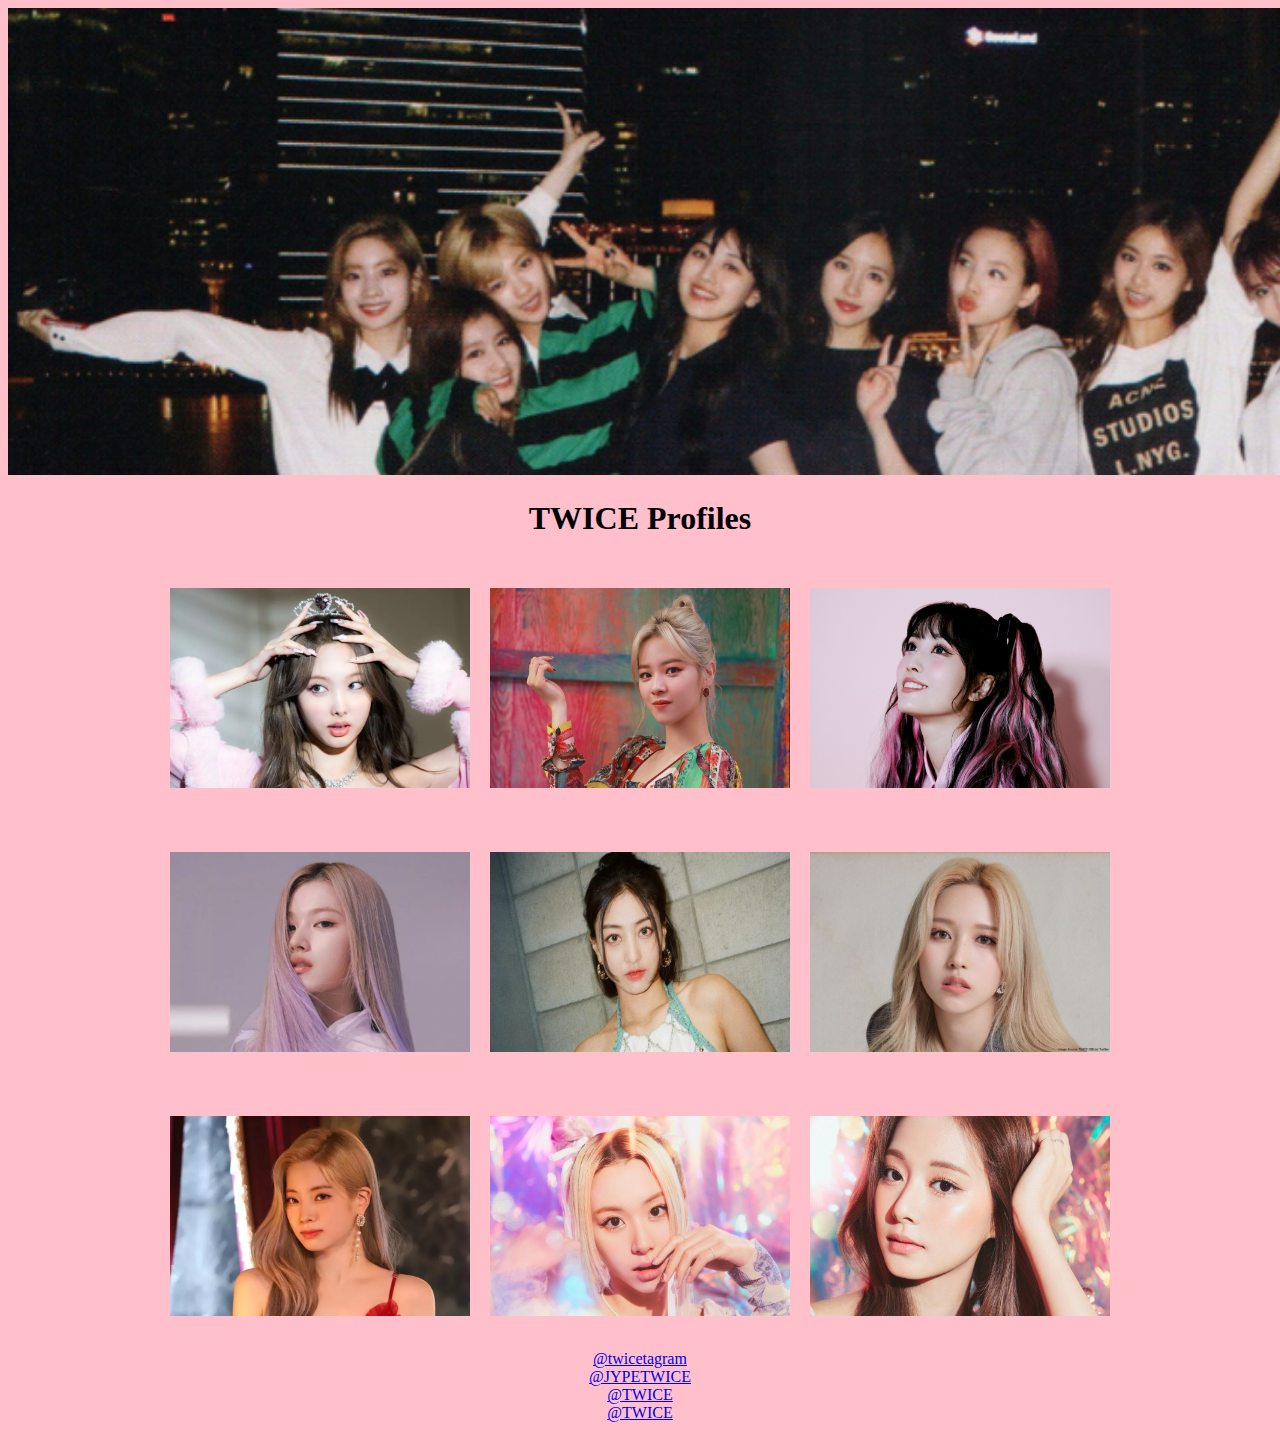
==== index.html @ ebfd47a9 "first commit" ====
<!DOCTYPE html>
<html lang="en">
<head>
    <meta charset="UTF-8">
    <meta http-equiv="X-UA-Compatible" content="IE=edge">
    <meta name="viewport" content="width=device-width, initial-scale=1.0">
    <link rel="stylesheet" href="style.css">
    <title>TWICE Profiles</title>
</head>
        
          
<body>
    <img src="images/twicegrouphug.jpg" alt="TWICE" width="1920">
    <h1>TWICE Profiles</h1>

    <div class="displayFlex">
        <a class="pictureIDK" href=nayeon.html> <img src="images/nayeon.jpg" alt="NAYEON" title="NAYEON" width="300" height="200"> </a>
        <br>

        <br>
        <a class="pictureIDK" href=jeongyeon.html> <img src="images/jeongyeon.jpg" alt="JEONGYEON" title="JEONGYEON" width="300" height="200"> </a>
        <br>

        <br>
        <a class="pictureIDK" href=momo.html> <img src="images/momo.jpg" alt="MOMO" title="MOMO" width="300" height="200"> </a>
    </div>
    
    <div class="displayFlex">
        <br>
        <a class="pictureIDK" href=sana.html> <img src="images/sana.jpg" alt="SANA" title="SANA" width="300" height="200"> </a>
        <br>

        <br>
        <a class="pictureIDK" href=jihyo.html> <img src="images/jihyo.jpg" alt="JIHYO" title="JIHYO" width="300" height="200"> </a>
        <br>

        <br>
        <a class="pictureIDK" href=mina.html> <img src="images/mina.jpg" alt="MINA" title="MINA" width="300" height="200"> </a>
        <br>

    </div>
    <div class="displayFlex">
        <br>
        <a class="pictureIDK" href=dahyun.html> <img src="images/dahyun.jpg" alt="DAHYUN" title="DAHYUN" width="300" height="200"> </a>
        <br>

        <br>
        <a class="pictureIDK" href=chaeyoung.html> <img src="images/chaeyoung.jpg" alt="CHAEYOUNG" title="CHAEYOUNG" width="300" height="200"> </a>
        <br>

        <br>
        <a class="pictureIDK" href=tzuyu.html> <img src="images/tzuyu.jpg" alt="TZUYU" title="TZUYU" width="300" height="200"> </a>
        <br>

        <br>
    </div>


    <div class="displaymid">
        <a href= https://www.instagram.com/twicetagram> @twicetagram </a>  
        <br>

        <a href= https://twitter.com/jypetwice> @JYPETWICE </a> 
        <br>
        
        <a href= https://open.spotify.com/artist/7n2Ycct7Beij7Dj7meI4X0> @TWICE </a> 
        <br>

        <a href= https://www.youtube.com/channel/UCzgxx_DM2Dcb9Y1spb9mUJA> @TWICE </a>  
    </div>


</body>
</html>
---- style.css ----
body
{
background-color: pink;
}

h1
{
    display: flex;
    justify-content: center;
}

.pictureIDK {
    padding: 10px;
}

.displayFlex{
    display: flex;
    justify-content: center;
    flex-direction: row;
    padding: 20px;
}

.displaymid{
    text-align: center;
}
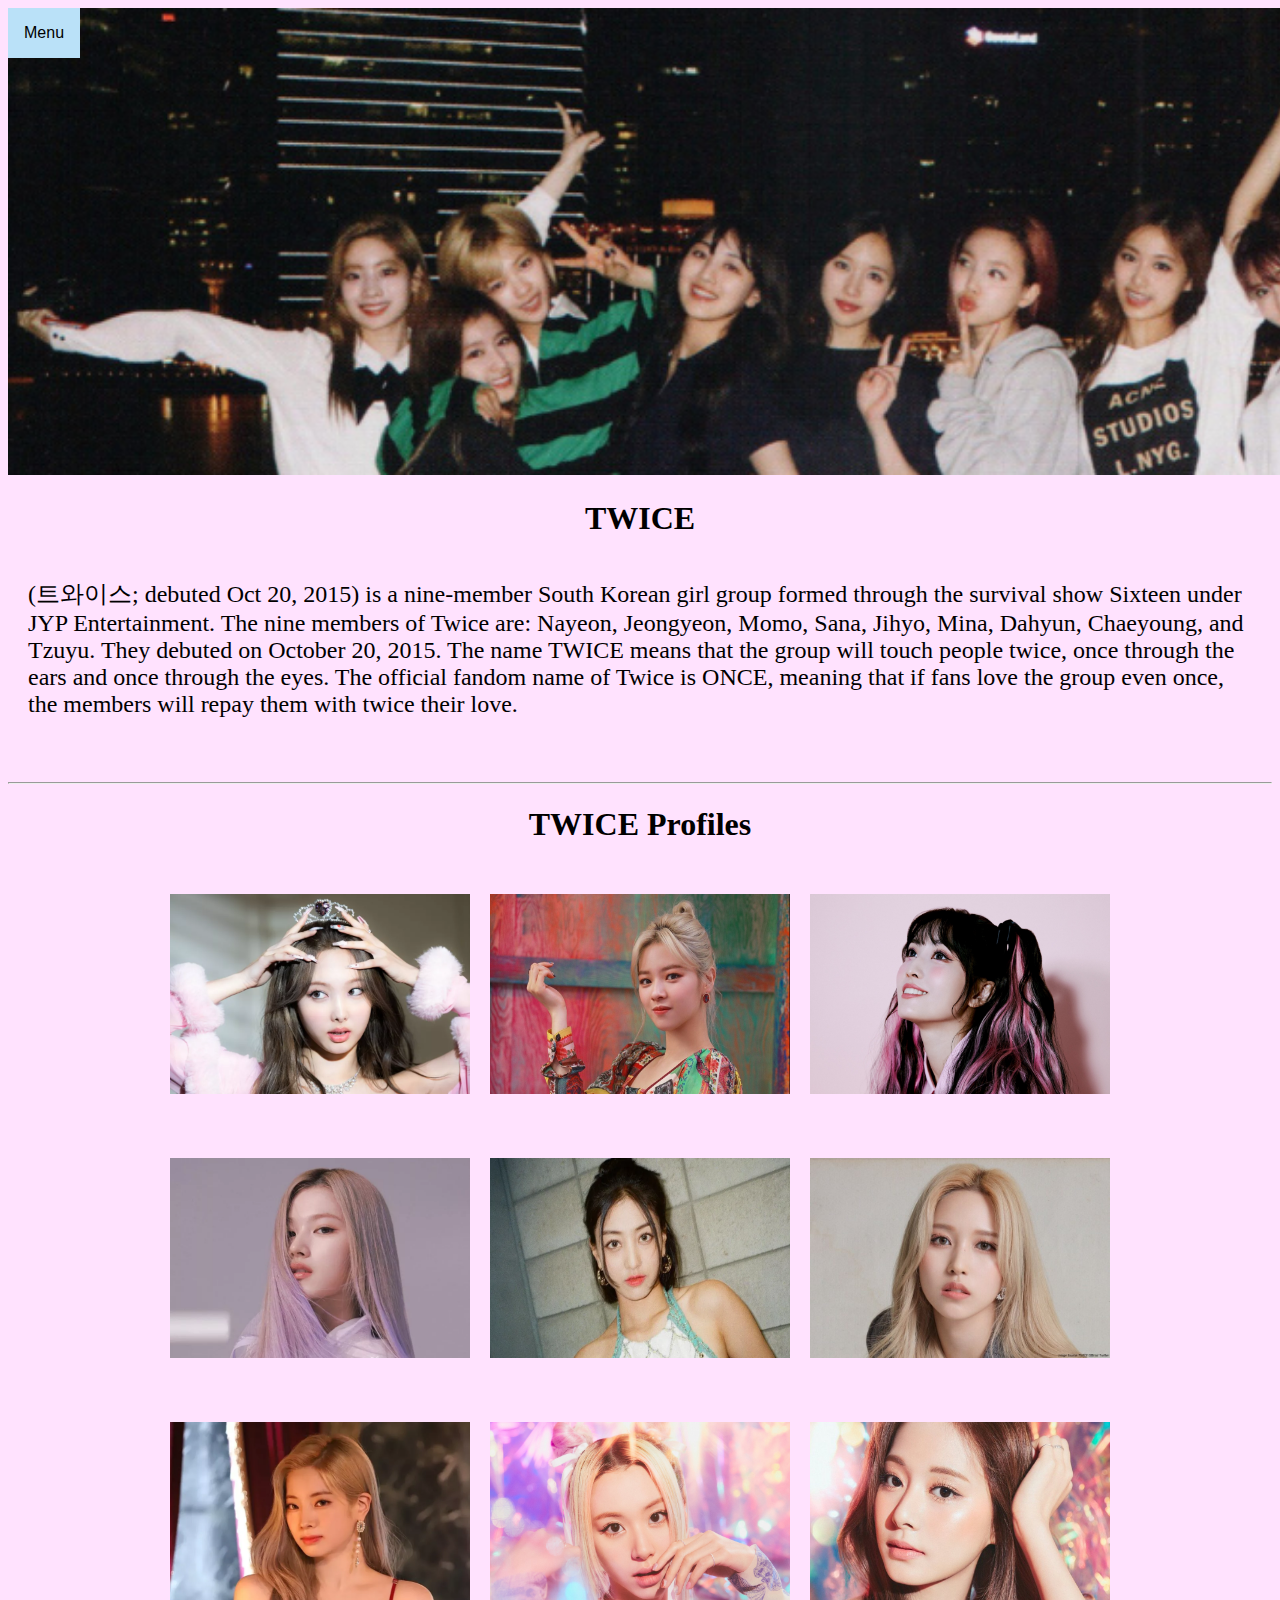
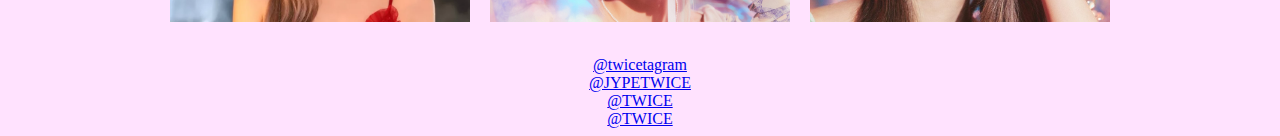
==== commit ac1f2079: "progress" ====
--- a/index.html
+++ b/index.html
@@ -11,6 +11,37 @@
           
 <body>
     <img src="images/twicegrouphug.jpg" alt="TWICE" width="1920">
+
+    <div class="dropdown">
+        <button class="dropbtn">Menu</button>
+        <div class="dropdown-content">
+          <a href="nayeon.html">Nayeon</a>
+          <a href="jeongyeon.html">Jeongyeon</a>
+          <a href="momo.html">Momo</a>
+          <a href="sana.html">Sana</a>
+          <a href="jihyo.html">Jihyo</a>
+          <a href="mina.html">Mina</a>
+          <a href="dahyun.html">Dahyun</a>
+          <a href="chaeyoung.html">Chaeyoung</a>
+          <a href="tzuyu.html">Tzuyu</a>
+          <a href="popalbum.html">Popular Albums</a>
+        </div>
+      </div>
+
+
+    <h1>TWICE</h1>
+    <div class="displayFlex fontbig" >
+    (트와이스; debuted Oct 20, 2015) is a nine-member South Korean girl group formed through the survival show Sixteen under JYP Entertainment.
+     The nine members of Twice are: Nayeon, Jeongyeon, Momo, Sana, Jihyo, Mina, Dahyun, Chaeyoung, and Tzuyu.  
+    They debuted on October 20, 2015.
+    The name TWICE means that the group will touch people twice, once through the ears and once through the eyes. 
+    The official fandom name of Twice is ONCE, meaning that if fans love the group even once, the members will repay them with twice their love.
+</div>
+
+<br>
+<br>
+<hr>
+
     <h1>TWICE Profiles</h1>
 
     <div class="displayFlex">
--- a/style.css
+++ b/style.css
@@ -1,6 +1,6 @@
 body
 {
-background-color: pink;
+background-color: #FFE2FE;
 }
 
 h1
@@ -22,4 +22,44 @@
 
 .displaymid{
     text-align: center;
-}+}
+
+.fontbig{
+font-size: x-large;
+}
+
+
+.dropbtn {
+    background-color: rgb(186, 225, 248);
+    color: black;
+    padding: 16px;
+    font-size: 16px;
+    border: none;
+  }
+  
+  .dropdown {
+    position: absolute; top:8px; left: 8px;;
+    display: inline-block;
+  }
+  
+  .dropdown-content {
+    display: none;
+    position: absolute;
+    background-color: #fcaef5;
+    min-width: 160px;
+    box-shadow: 0px 8px 16px 0px rgba(232, 160, 235, 0.788);
+    z-index: 1;
+  }
+  
+  .dropdown-content a {
+    color: black;
+    padding: 12px 16px;
+    text-decoration: none;
+    display: block;
+  }
+  
+  .dropdown-content a:hover {background-color: rgb(197, 246, 255);}
+  
+  .dropdown:hover .dropdown-content {display: block;}
+  
+  .dropdown:hover .dropbtn {background-color: rgb(186, 225, 248)}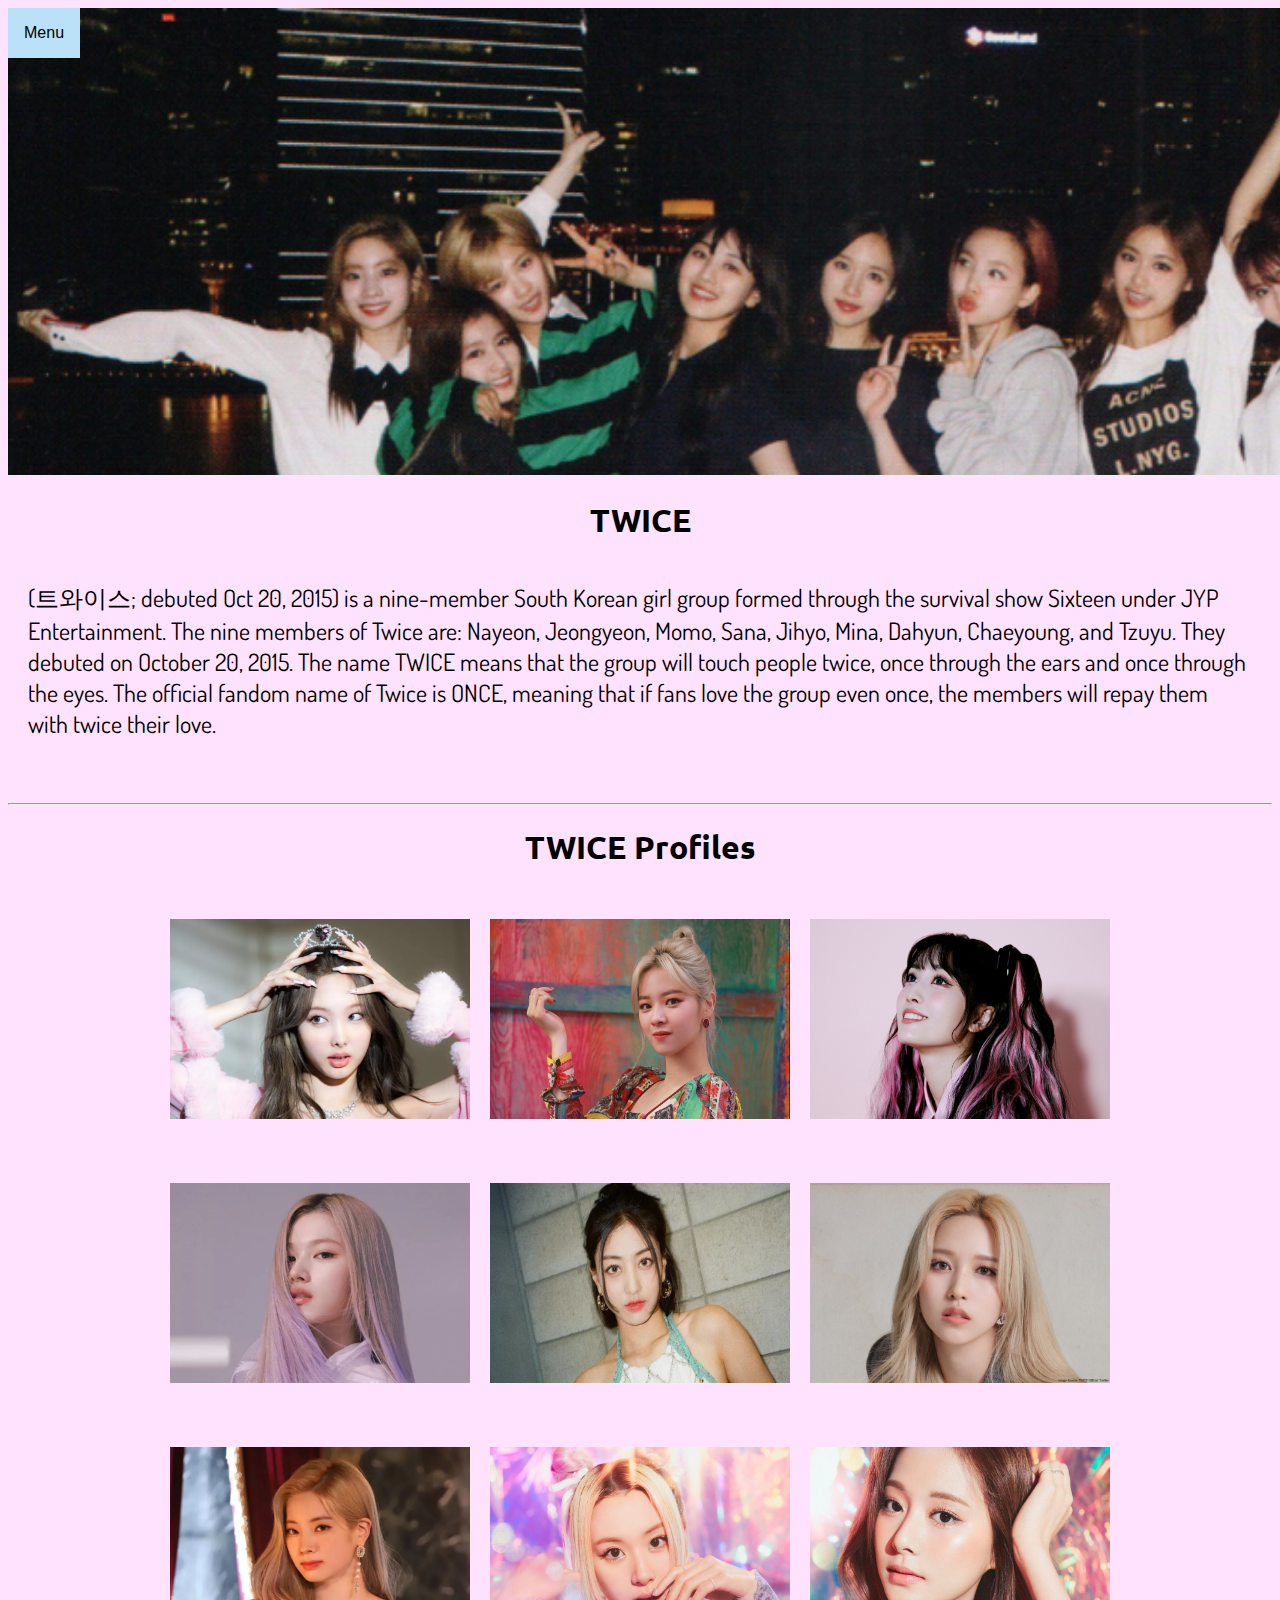
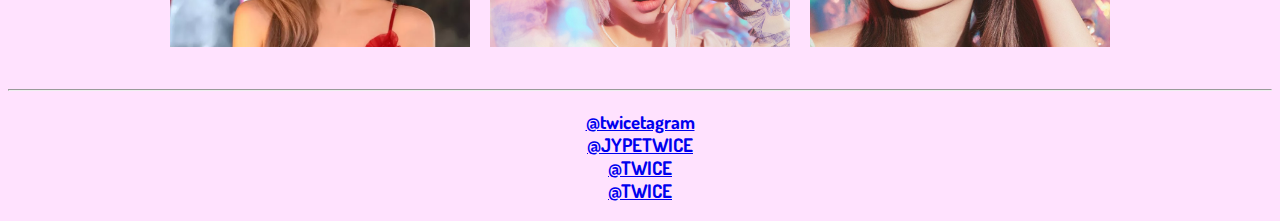
==== commit 868299f2: "final" ====
--- a/index.html
+++ b/index.html
@@ -6,6 +6,10 @@
     <meta name="viewport" content="width=device-width, initial-scale=1.0">
     <link rel="stylesheet" href="style.css">
     <title>TWICE Profiles</title>
+
+    <link href="https://fonts.googleapis.com/css2?family=Ubuntu:wght@500&display=swap" rel="stylesheet">
+    <link href="https://fonts.googleapis.com/css2?family=Dosis:wght@200&display=swap" rel="stylesheet">
+
 </head>
         
           
@@ -15,6 +19,7 @@
     <div class="dropdown">
         <button class="dropbtn">Menu</button>
         <div class="dropdown-content">
+          <a href="index.html">Home</a>
           <a href="nayeon.html">Nayeon</a>
           <a href="jeongyeon.html">Jeongyeon</a>
           <a href="momo.html">Momo</a>
@@ -29,8 +34,8 @@
       </div>
 
 
-    <h1>TWICE</h1>
-    <div class="displayFlex fontbig" >
+    <h1 style="font-family:Ubuntu;">TWICE</h1>
+    <div class="displayFlex fontbig" style="font-family: Dosis ;">
     (트와이스; debuted Oct 20, 2015) is a nine-member South Korean girl group formed through the survival show Sixteen under JYP Entertainment.
      The nine members of Twice are: Nayeon, Jeongyeon, Momo, Sana, Jihyo, Mina, Dahyun, Chaeyoung, and Tzuyu.  
     They debuted on October 20, 2015.
@@ -42,7 +47,7 @@
 <br>
 <hr>
 
-    <h1>TWICE Profiles</h1>
+    <h1 style="font-family:Ubuntu;">TWICE Profiles</h1>
 
     <div class="displayFlex">
         <a class="pictureIDK" href=nayeon.html> <img src="images/nayeon.jpg" alt="NAYEON" title="NAYEON" width="300" height="200"> </a>
@@ -87,7 +92,9 @@
     </div>
 
 
-    <div class="displaymid">
+    <hr>
+
+    <h3 class="displaymid" style="font-family: Dosis ;">
         <a href= https://www.instagram.com/twicetagram> @twicetagram </a>  
         <br>
 
@@ -98,7 +105,7 @@
         <br>
 
         <a href= https://www.youtube.com/channel/UCzgxx_DM2Dcb9Y1spb9mUJA> @TWICE </a>  
-    </div>
+    </h3>
 
 
 </body>
--- a/style.css
+++ b/style.css
@@ -62,4 +62,25 @@
   
   .dropdown:hover .dropdown-content {display: block;}
   
-  .dropdown:hover .dropbtn {background-color: rgb(186, 225, 248)}+  .dropdown:hover .dropbtn {background-color: rgb(186, 225, 248)}
+
+  .flex-item {
+    padding: 2%;
+    flex-grow: 1;
+    flex-basis: 15%;
+    /* 15% for borders*/
+
+    display: flex;
+    flex-direction: column;
+    border: 1px solid #D3D3D3;
+
+
+  @media screen and (max-width: 600px) {
+    .flex-item {
+      flex: 1 21%;
+      flex-wrap: wrap;
+      display: flex
+      
+    }
+    }
+  